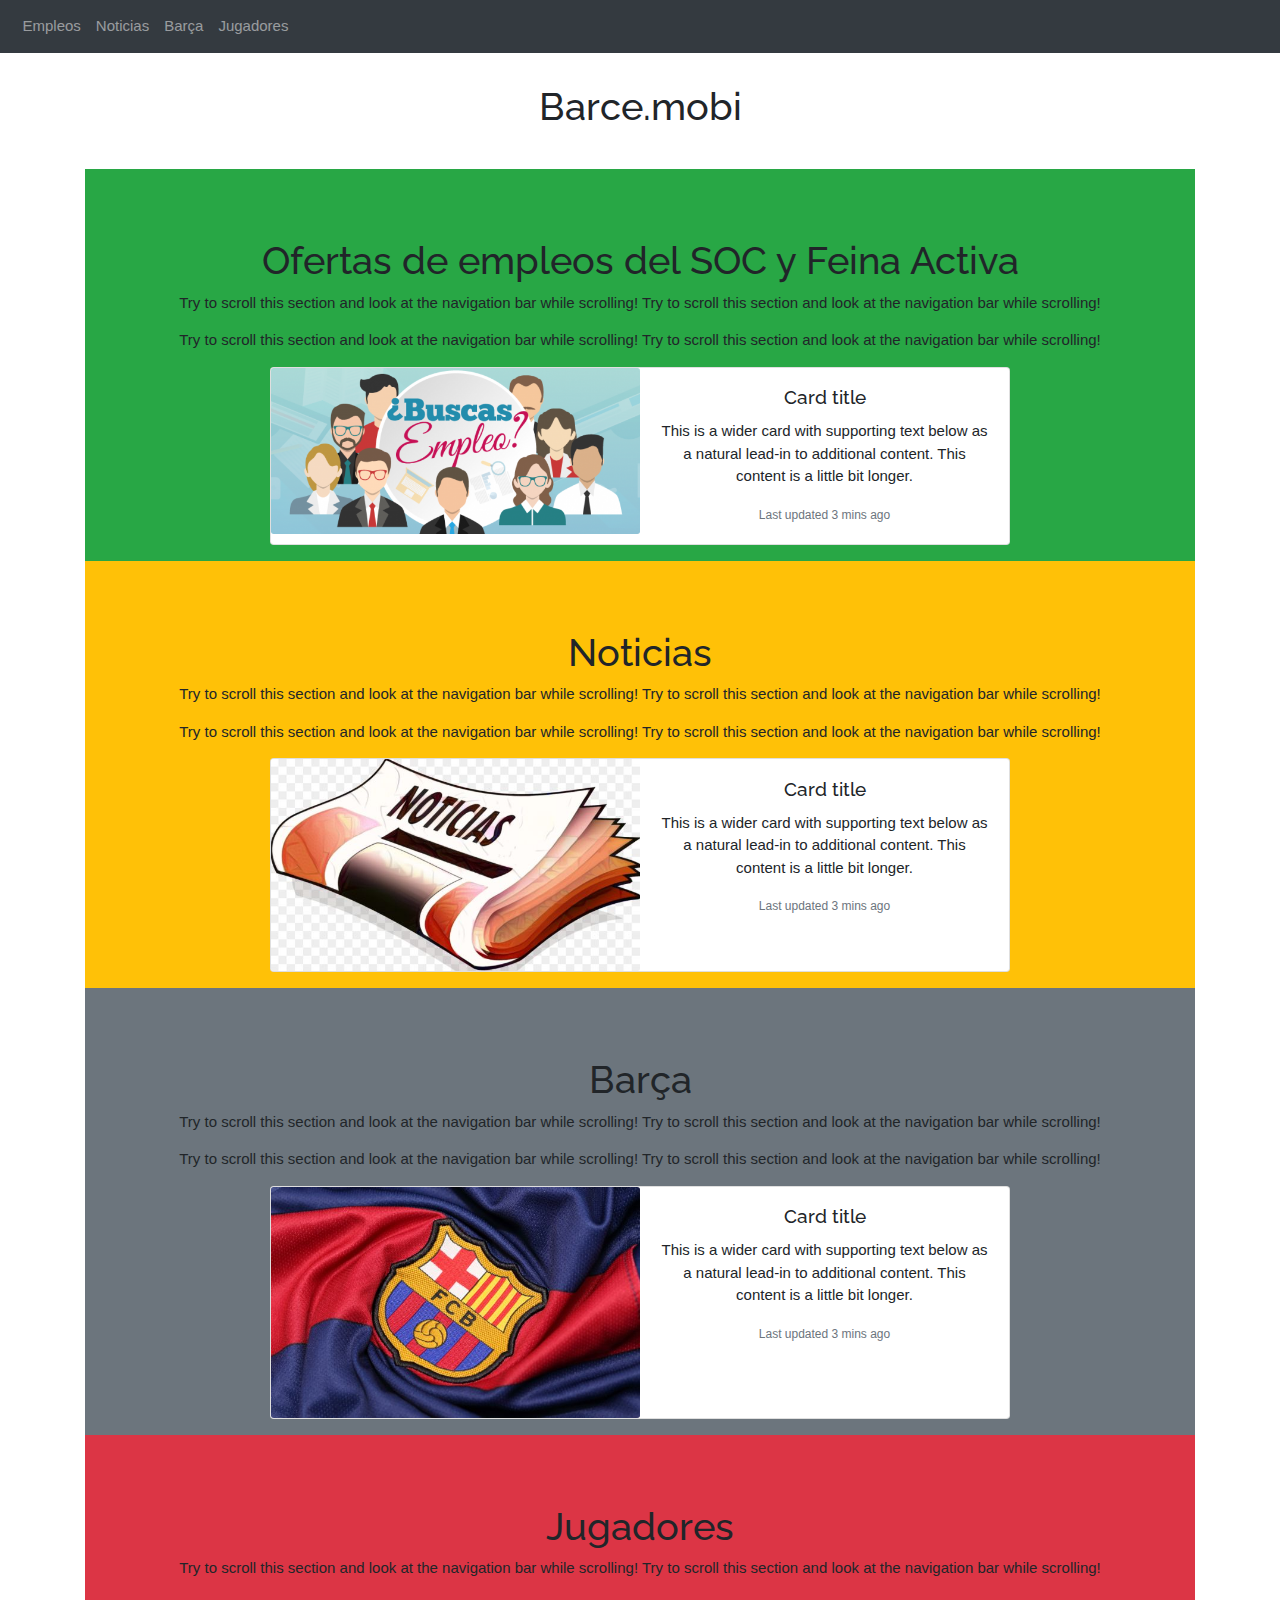
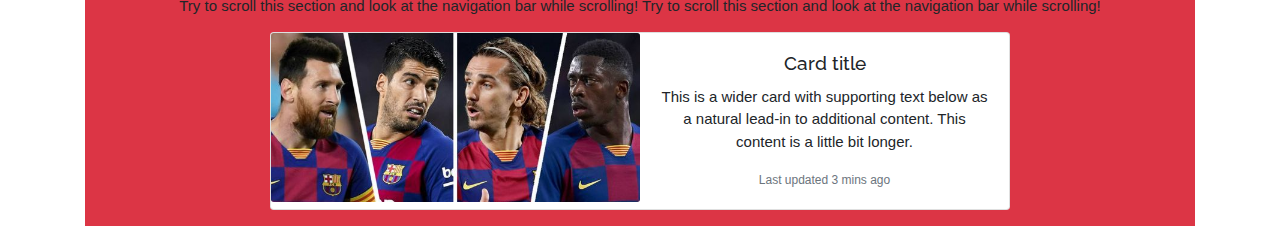
==== barcelona.html @ 7f99b8e5 "cv" ====
<!doctype html>
<html lang="en">

<head>
  <title>Title</title>

  <link rel="stylesheet" href="https://www.w3schools.com/w3css/4/w3.css">
  <link rel="stylesheet" href="https://fonts.googleapis.com/css?family=Raleway">
  <link rel="stylesheet" href="barcelona.css">


  <!-- Required meta tags -->
  <meta charset="utf-8">
  <meta name="viewport" content="width=device-width, initial-scale=1, shrink-to-fit=no">

  <!-- Bootstrap CSS -->
  <link rel="stylesheet" href="https://stackpath.bootstrapcdn.com/bootstrap/4.3.1/css/bootstrap.min.css"
    integrity="sha384-ggOyR0iXCbMQv3Xipma34MD+dH/1fQ784/j6cY/iJTQUOhcWr7x9JvoRxT2MZw1T" crossorigin="anonymous">
</head>

<body>
  <!-- navBat -->

  <header class="w3-container w3-center w3-padding-32"> 
        <h1>  '' </h1>
        <h1> Barce.mobi</h1>
       
   </header>
  <body data-spy="scroll" data-target=".navbar" data-offset="50">

    <nav class="navbar navbar-expand-sm bg-dark navbar-dark fixed-top">
      <ul class="navbar-nav">
        <li class="nav-item">
          <a class="nav-link" href="#section1">Empleos</a>
        </li>
        <li class="nav-item">
          <a class="nav-link" href="#section2">Noticias</a>
        </li>
        <li class="nav-item">
          <a class="nav-link" href="#section3">Barça</a>
        </li>
        <li class="nav-item">
          <a class="nav-link" href="#section4">Jugadores</a>
        </li>
        <!--
        <li class="nav-item dropdown">
          <a class="nav-link dropdown-toggle" href="#" id="navbardrop" data-toggle="dropdown">
            Jugadores
          </a>
          <div class="dropdown-menu">
            <a class="dropdown-item" href="#section41">Link 1</a>
            <a class="dropdown-item" href="#section42">Link 2</a>
          </div>
        </li>
        -->
      </ul>
    </nav>



  
   <div class="container">

    <div id="section1" class="container-fluid bg-success text-center" style="padding-top:70px;padding-bottom:1px" >

      <h1>Ofertas de empleos del SOC y Feina Activa</h1>
      <p>Try to scroll this section and look at the navigation bar while scrolling! Try to scroll this section and
        look at the navigation bar while scrolling!</p>
      <p>Try to scroll this section and look at the navigation bar while scrolling! Try to scroll this section and
        look at the navigation bar while scrolling!</p>

      
      <div class="card mb-3" style="max-width: 740px;">
        <div class="row no-gutters">
          <div class="col-md-6">
            <img src="img/jobs.png" class="card-img" alt="...">
          </div>
          <div class="col-md-6">
            <div class="card-body">
              <h5 class="card-title">Card title</h5>
              <p class="card-text">This is a wider card with supporting text below as a natural lead-in to additional content. This content is a little bit longer.</p>
              <p class="card-text"><small class="text-muted">Last updated 3 mins ago</small></p>
            </div>
          </div>
        </div>
      </div>

      
    </div>

    <div id="section2" class="container-fluid bg-warning text-center" style="padding-top:70px;padding-bottom:1px">
      <h1>Noticias</h1>
      <p>Try to scroll this section and look at the navigation bar while scrolling! Try to scroll this section and
        look at the navigation bar while scrolling!</p>
      <p>Try to scroll this section and look at the navigation bar while scrolling! Try to scroll this section and
        look at the navigation bar while scrolling!</p>

        <div class="card mb-3" style="max-width: 740px;">
          <div class="row no-gutters">
            <div class="col-md-6">
              <img src="img/noticias.jpg" class="card-img" alt="...">
            </div>
            <div class="col-md-6">
              <div class="card-body">
                <h5 class="card-title">Card title</h5>
                <p class="card-text">This is a wider card with supporting text below as a natural lead-in to additional content. This content is a little bit longer.</p>
                <p class="card-text"><small class="text-muted">Last updated 3 mins ago</small></p>
              </div>
            </div>
          </div>
        </div>
    </div>
    <div id="section3" class="container-fluid bg-secondary text-center" style="padding-top:70px;padding-bottom:1px">
      <h1>Barça</h1>
      <p>Try to scroll this section and look at the navigation bar while scrolling! Try to scroll this section and
        look at the navigation bar while scrolling!</p>
      <p>Try to scroll this section and look at the navigation bar while scrolling! Try to scroll this section and
        look at the navigation bar while scrolling!</p>
        <div class="card mb-3"  style="max-width: 740px;">
          <div class="row no-gutters">
            <div class="col-md-6">
              <img src="img/Barça.jpg" class="card-img" alt="...">
            </div>
            <div class="col-md-6">
              <div class="card-body">
                <h5 class="card-title">Card title</h5>
                <p class="card-text">This is a wider card with supporting text below as a natural lead-in to additional content. This content is a little bit longer.</p>
                <p class="card-text"><small class="text-muted">Last updated 3 mins ago</small></p>
              </div>
            </div>
          </div>
        </div>

    </div>
    <div id="section4" class="container-fluid bg-danger text-center" style="padding-top:70px;padding-bottom:1px">
      <h1>Jugadores</h1>
      <p>Try to scroll this section and look at the navigation bar while scrolling! Try to scroll this section and
        look at the navigation bar while scrolling!</p>
      <p>Try to scroll this section and look at the navigation bar while scrolling! Try to scroll this section and
        look at the navigation bar while scrolling!</p>
        <div class="card mb-3"  style="max-width: 740px;">
          <div class="row no-gutters">
            <div class="col-md-6">
              <img src="img/jugadores.jpg" class="card-img" alt="...">
            </div>
            <div class="col-md-6">
              <div class="card-body">
                <h5 class="card-title">Card title</h5>
                <p class="card-text">This is a wider card with supporting text below as a natural lead-in to additional content. This content is a little bit longer.</p>
                <p class="card-text"><small class="text-muted">Last updated 3 mins ago</small></p>
              </div>
            </div>
          </div>
        </div>
    </div>
    <!--
    <div id="section42" class="container-fluid bg-info" style="padding-top:70px;padding-bottom:1px">
      <h1>Entrenador</h1>
      <p>Try to scroll this section and look at the navigation bar while scrolling! Try to scroll this section and
        look at the navigation bar while scrolling!</p>
      <p>Try to scroll this section and look at the navigation bar while scrolling! Try to scroll this section and
        look at the navigation bar while scrolling!</p>
        <div class="card mb-3" >
          <div class="row no-gutters">
            <div class="col-md-6">
              <img src="img/jugadores.jpg" class="card-img" alt="...">
            </div>
            <div class="col-md-6">
              <div class="card-body">
                <h5 class="card-title">Card title</h5>
                <p class="card-text">This is a wider card with supporting text below as a natural lead-in to additional content. This content is a little bit longer.</p>
                <p class="card-text"><small class="text-muted">Last updated 3 mins ago</small></p>
              </div>
            </div>
          </div>
        </div>
    </div>
  </div> -->

    <!-- Optional JavaScript -->
    <!-- jQuery first, then Popper.js, then Bootstrap JS -->
    <script src="https://code.jquery.com/jquery-3.3.1.slim.min.js"
      integrity="sha384-q8i/X+965DzO0rT7abK41JStQIAqVgRVzpbzo5smXKp4YfRvH+8abtTE1Pi6jizo" crossorigin="anonymous">
    </script>
    <script src="https://cdnjs.cloudflare.com/ajax/libs/popper.js/1.14.7/umd/popper.min.js"
      integrity="sha384-UO2eT0CpHqdSJQ6hJty5KVphtPhzWj9WO1clHTMGa3JDZwrnQq4sF86dIHNDz0W1" crossorigin="anonymous">
    </script>
    <script src="https://stackpath.bootstrapcdn.com/bootstrap/4.3.1/js/bootstrap.min.js"
      integrity="sha384-JjSmVgyd0p3pXB1rRibZUAYoIIy6OrQ6VrjIEaFf/nJGzIxFDsf4x0xIM+B07jRM" crossorigin="anonymous">
    </script>
  </body>

</html>
---- barcelona.css ----
body, h1, h2, h3, h4, h5 {
  font-family: "Raleway", sans-serif
}


.card {
    margin: 0 auto; 
    float: none; 
    margin-bottom: 10px; 
}
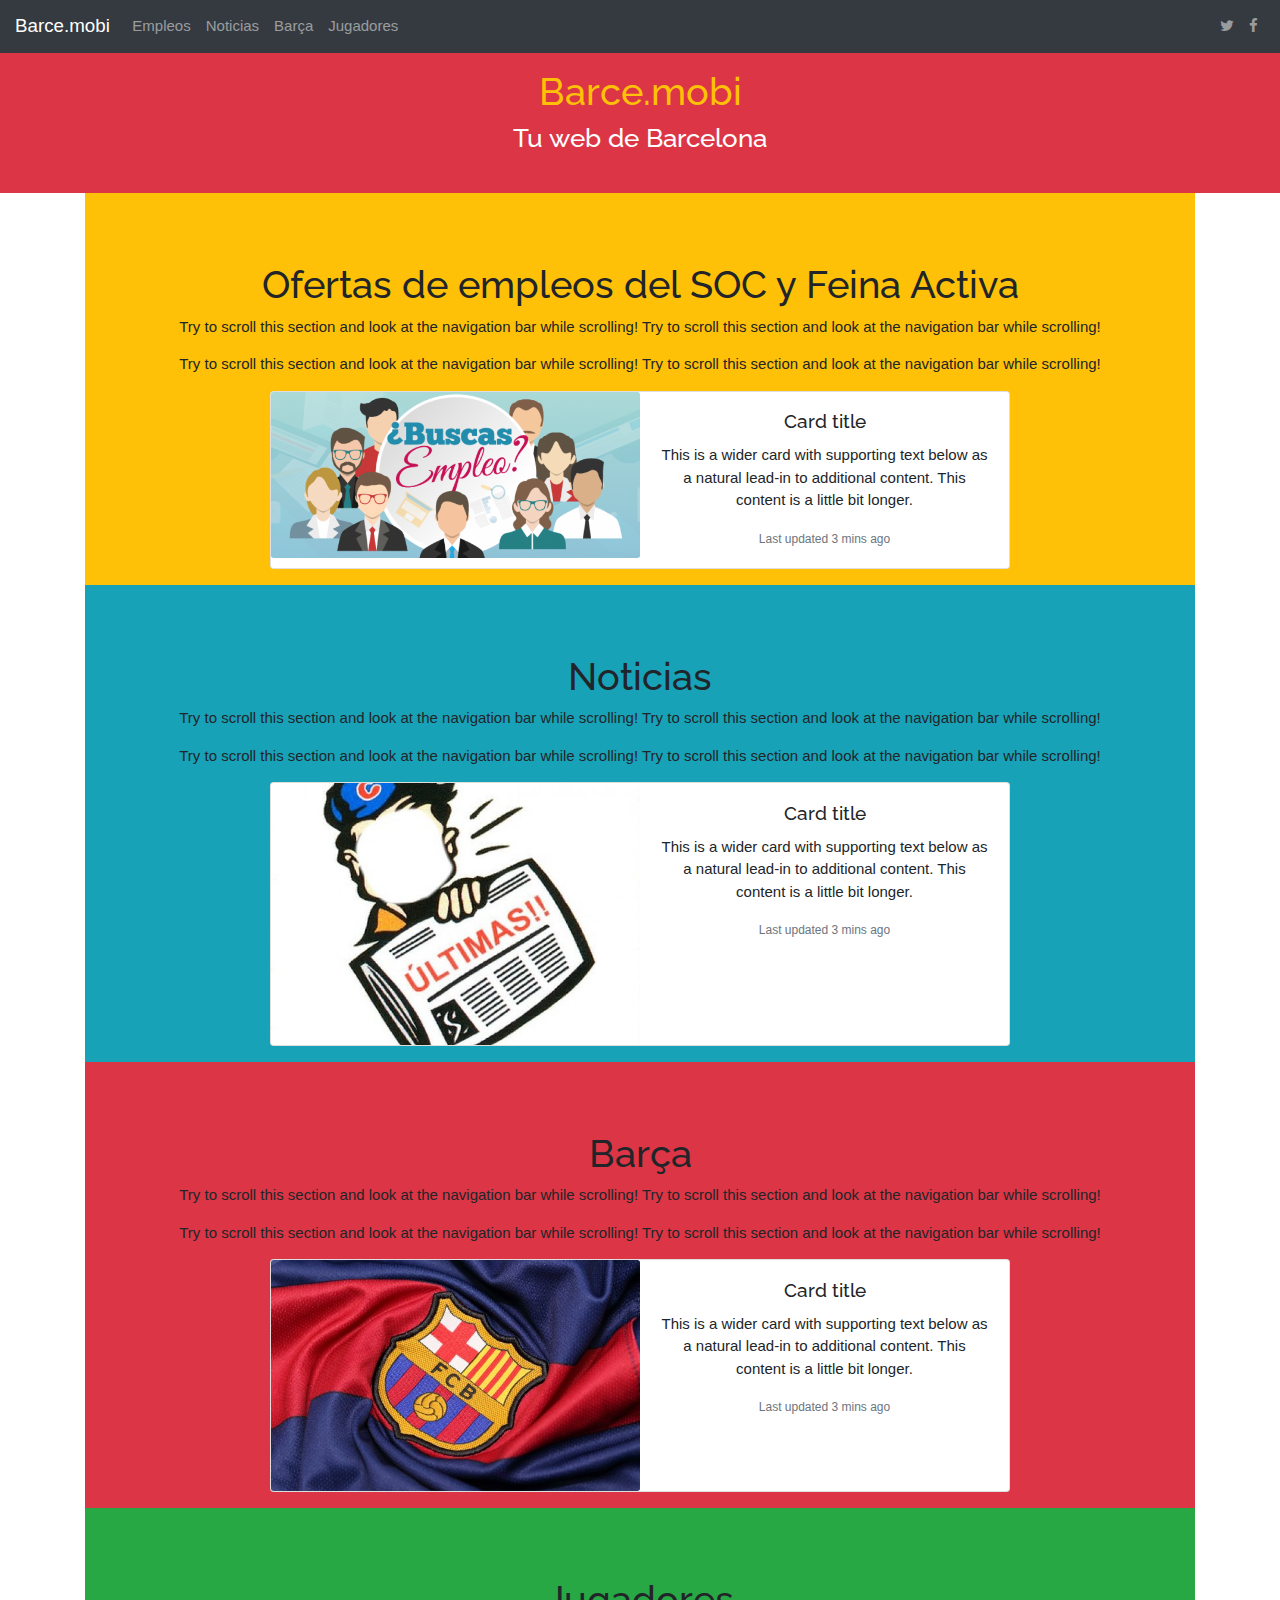
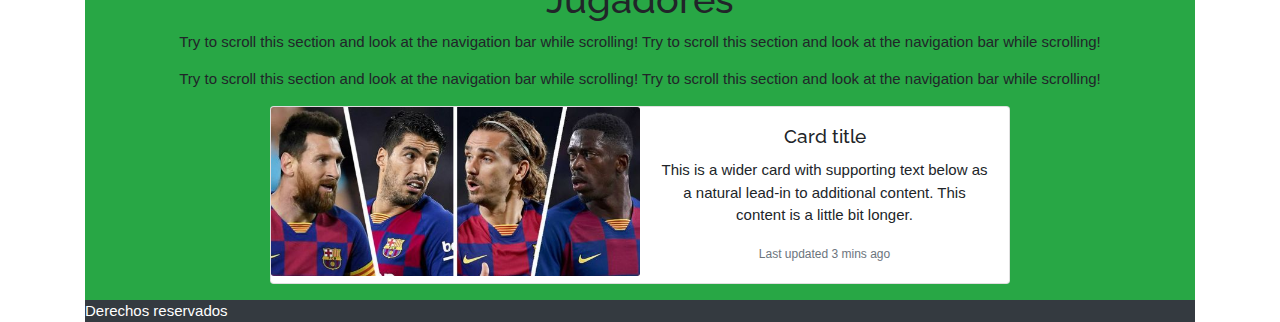
==== commit 592fc4b9: "BCN" ====
--- a/barcelona.html
+++ b/barcelona.html
@@ -6,6 +6,8 @@
 
   <link rel="stylesheet" href="https://www.w3schools.com/w3css/4/w3.css">
   <link rel="stylesheet" href="https://fonts.googleapis.com/css?family=Raleway">
+  <link rel="stylesheet" href="https://cdnjs.cloudflare.com/ajax/libs/font-awesome/4.7.0/css/font-awesome.min.css">
+  
   <link rel="stylesheet" href="barcelona.css">
 
 
@@ -19,16 +21,18 @@
 </head>
 
 <body>
-  <!-- navBat -->
-
-  <header class="w3-container w3-center w3-padding-32"> 
-        <h1>  '' </h1>
-        <h1> Barce.mobi</h1>
+  
+
+  <header class="w3-container w3-center w3-padding-32 bg-danger"> 
+        <p>'</p>
+        <h1 class="text-warning"> Barce.mobi</h1>
+        <h3 class="text-white">Tu web de Barcelona</h3>
        
    </header>
   <body data-spy="scroll" data-target=".navbar" data-offset="50">
 
-    <nav class="navbar navbar-expand-sm bg-dark navbar-dark fixed-top">
+    <nav class="mb-1 navbar navbar-expand-lg navbar-dark bg-dark fixed-top ">
+      <a class="navbar-brand" href="#">Barce.mobi</a>
       <ul class="navbar-nav">
         <li class="nav-item">
           <a class="nav-link" href="#section1">Empleos</a>
@@ -54,6 +58,19 @@
         </li>
         -->
       </ul>
+      <ul class="navbar-nav ml-auto nav-flex-icons">
+        <li class="nav-item">
+          <a class="nav-link waves-effect waves-light">
+            <i class="fa fa-twitter"></i>
+          </a>
+        </li>
+        <li class="nav-item">
+          <a class="nav-link waves-effect waves-light">
+            <i class="fa fa-facebook"></i>
+          </a>
+        </li>
+        
+      </ul>
     </nav>
 
 
@@ -61,7 +78,7 @@
   
    <div class="container">
 
-    <div id="section1" class="container-fluid bg-success text-center" style="padding-top:70px;padding-bottom:1px" >
+    <div id="section1" class="container-fluid bg-warning text-center" style="padding-top:70px;padding-bottom:1px" >
 
       <h1>Ofertas de empleos del SOC y Feina Activa</h1>
       <p>Try to scroll this section and look at the navigation bar while scrolling! Try to scroll this section and
@@ -88,7 +105,7 @@
       
     </div>
 
-    <div id="section2" class="container-fluid bg-warning text-center" style="padding-top:70px;padding-bottom:1px">
+    <div id="section2" class="container-fluid bg-info text-center" style="padding-top:70px;padding-bottom:1px">
       <h1>Noticias</h1>
       <p>Try to scroll this section and look at the navigation bar while scrolling! Try to scroll this section and
         look at the navigation bar while scrolling!</p>
@@ -110,7 +127,7 @@
           </div>
         </div>
     </div>
-    <div id="section3" class="container-fluid bg-secondary text-center" style="padding-top:70px;padding-bottom:1px">
+    <div id="section3" class="container-fluid bg-danger text-center" style="padding-top:70px;padding-bottom:1px">
       <h1>Barça</h1>
       <p>Try to scroll this section and look at the navigation bar while scrolling! Try to scroll this section and
         look at the navigation bar while scrolling!</p>
@@ -132,7 +149,7 @@
         </div>
 
     </div>
-    <div id="section4" class="container-fluid bg-danger text-center" style="padding-top:70px;padding-bottom:1px">
+    <div id="section4" class="container-fluid bg-success text-center" style="padding-top:70px;padding-bottom:1px">
       <h1>Jugadores</h1>
       <p>Try to scroll this section and look at the navigation bar while scrolling! Try to scroll this section and
         look at the navigation bar while scrolling!</p>
@@ -189,5 +206,7 @@
       integrity="sha384-JjSmVgyd0p3pXB1rRibZUAYoIIy6OrQ6VrjIEaFf/nJGzIxFDsf4x0xIM+B07jRM" crossorigin="anonymous">
     </script>
   </body>
-
+  <footer class="bg-dark text-white">
+    Derechos reservados
+  </footer>
 </html>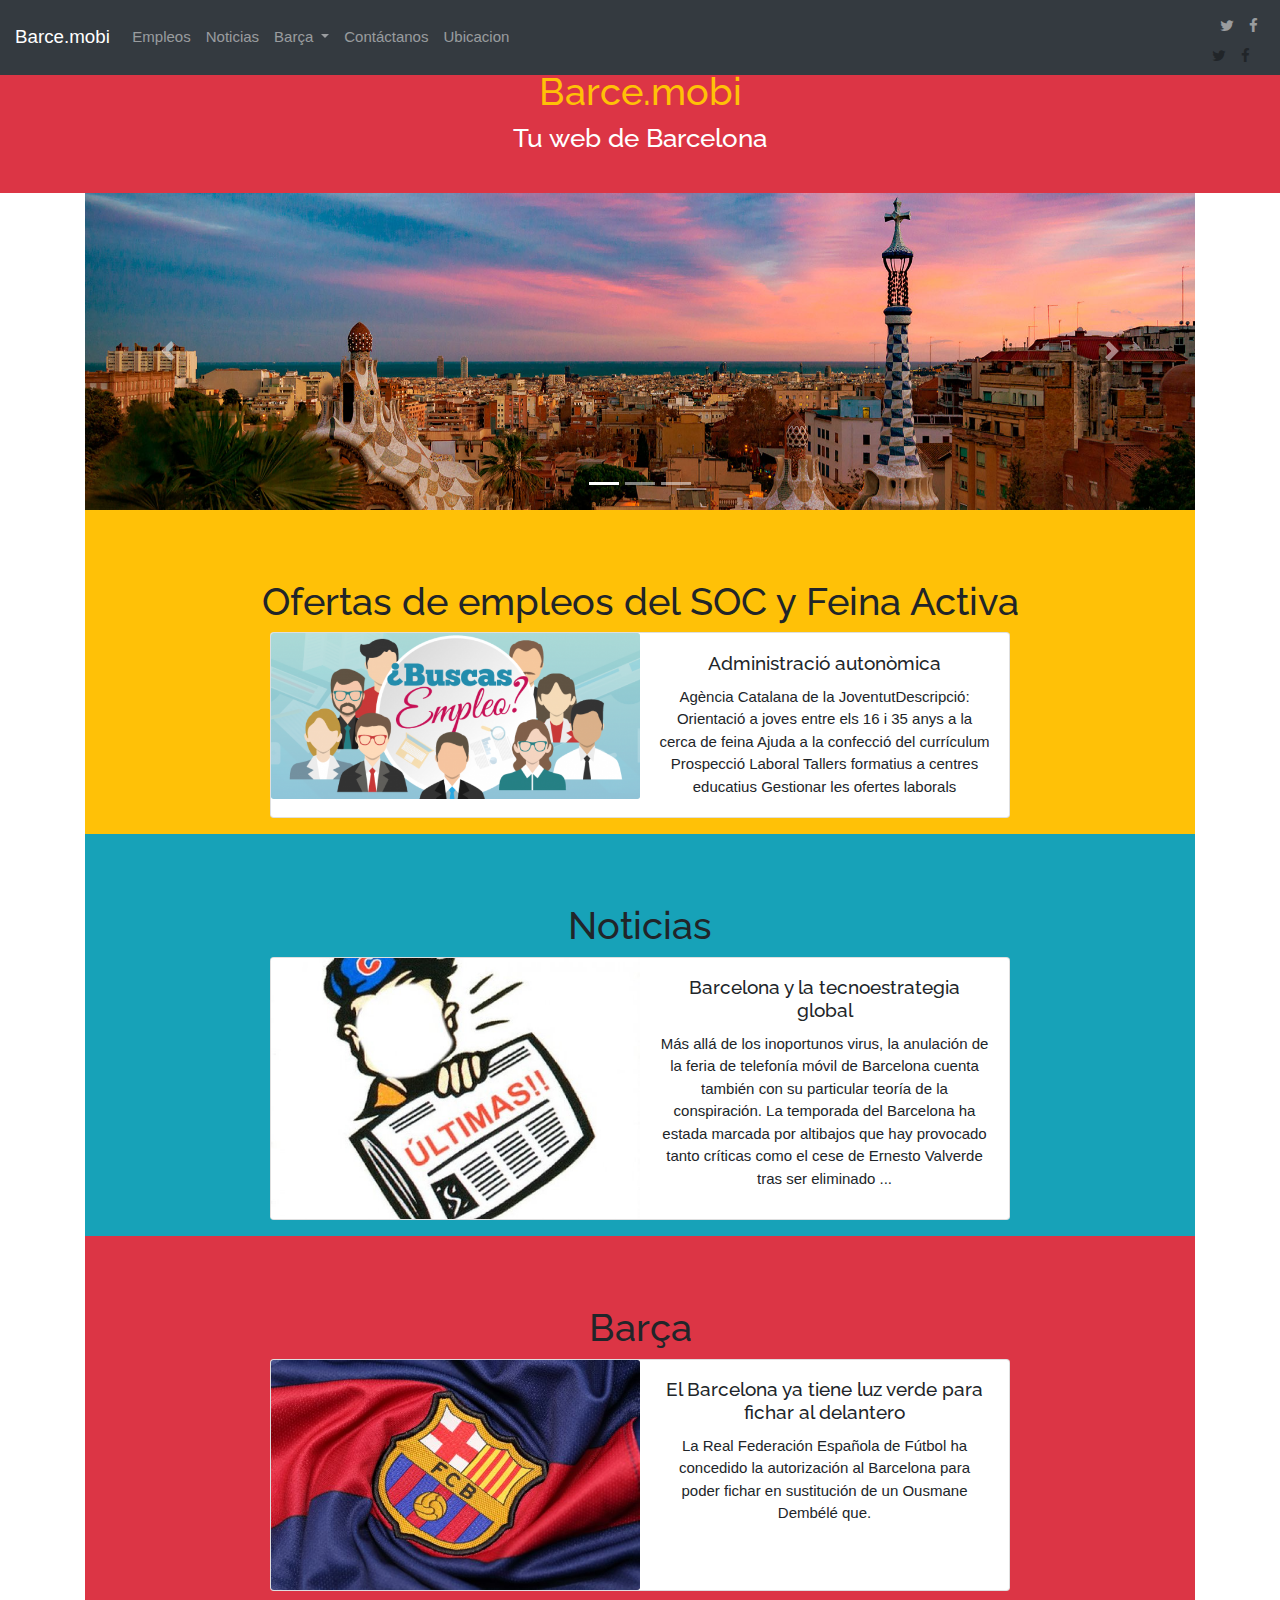
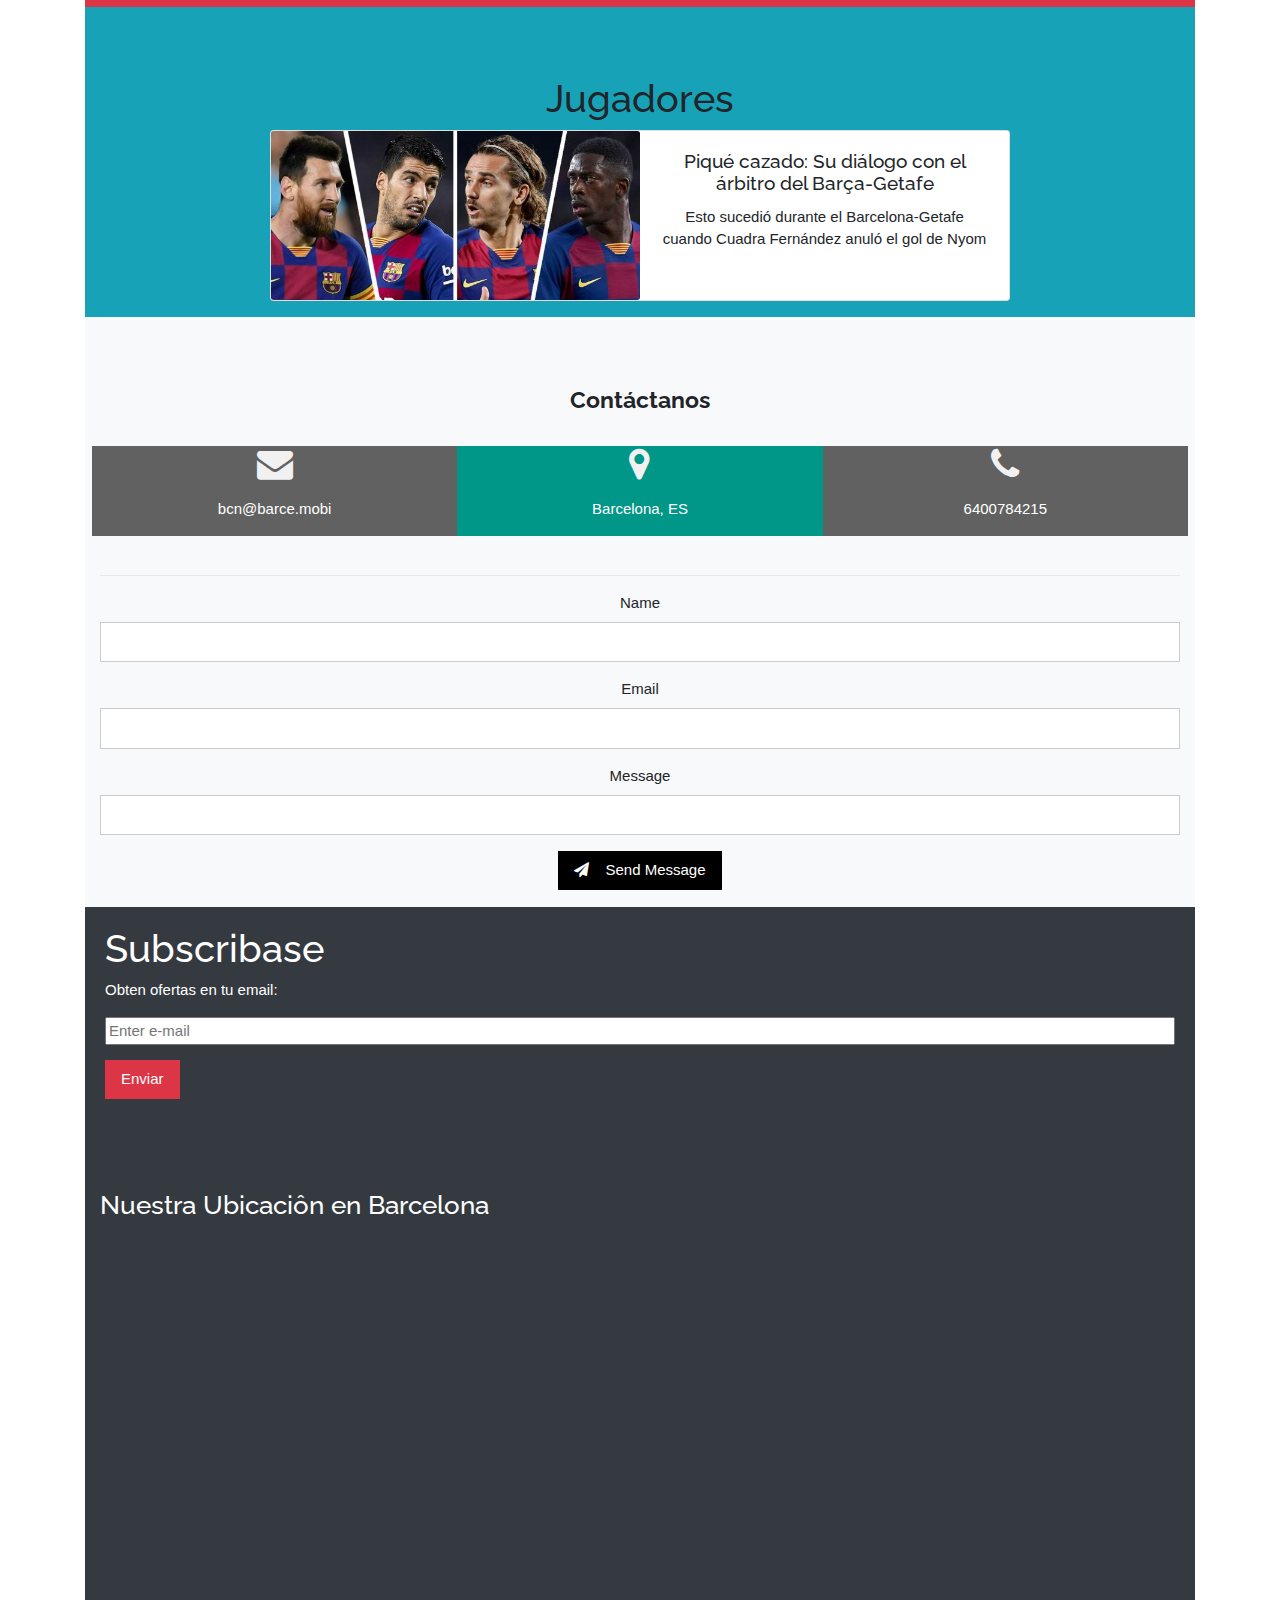
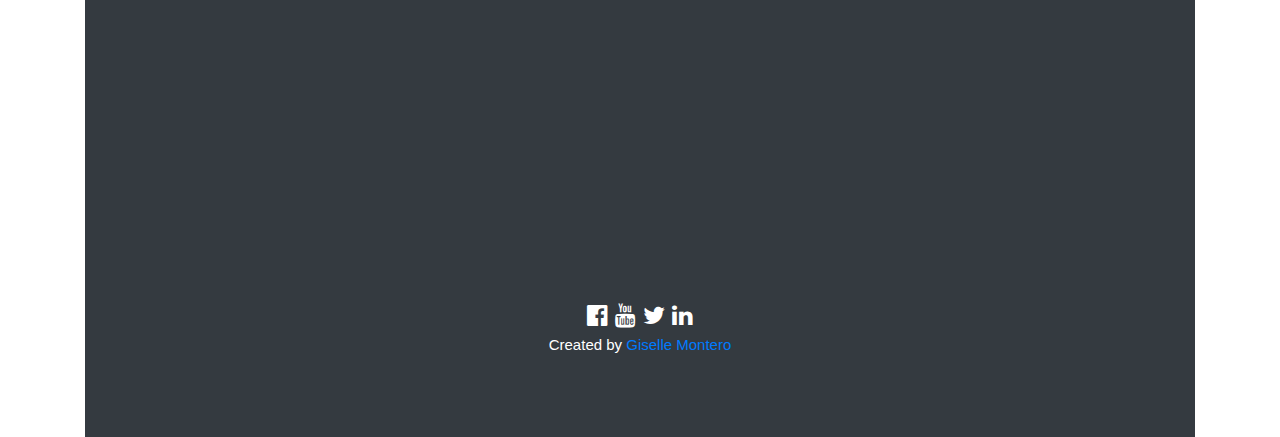
==== commit 73d16c13: "examen.html" ====
--- a/barcelona.html
+++ b/barcelona.html
@@ -7,7 +7,7 @@
   <link rel="stylesheet" href="https://www.w3schools.com/w3css/4/w3.css">
   <link rel="stylesheet" href="https://fonts.googleapis.com/css?family=Raleway">
   <link rel="stylesheet" href="https://cdnjs.cloudflare.com/ajax/libs/font-awesome/4.7.0/css/font-awesome.min.css">
-  
+
   <link rel="stylesheet" href="barcelona.css">
 
 
@@ -21,14 +21,15 @@
 </head>
 
 <body>
-  
-
-  <header class="w3-container w3-center w3-padding-32 bg-danger"> 
-        <p>'</p>
-        <h1 class="text-warning"> Barce.mobi</h1>
-        <h3 class="text-white">Tu web de Barcelona</h3>
-       
-   </header>
+
+
+  <header class="w3-container w3-center w3-padding-32 bg-danger">
+    <p>'</p>
+    <h1 class="text-warning"> Barce.mobi</h1>
+    <h3 class="text-white">Tu web de Barcelona</h3>
+
+  </header>
+
   <body data-spy="scroll" data-target=".navbar" data-offset="50">
 
     <nav class="mb-1 navbar navbar-expand-lg navbar-dark bg-dark fixed-top ">
@@ -40,77 +41,104 @@
         <li class="nav-item">
           <a class="nav-link" href="#section2">Noticias</a>
         </li>
-        <li class="nav-item">
-          <a class="nav-link" href="#section3">Barça</a>
-        </li>
-        <li class="nav-item">
-          <a class="nav-link" href="#section4">Jugadores</a>
-        </li>
-        <!--
+
+
         <li class="nav-item dropdown">
           <a class="nav-link dropdown-toggle" href="#" id="navbardrop" data-toggle="dropdown">
-            Jugadores
+            Barça
           </a>
           <div class="dropdown-menu">
-            <a class="dropdown-item" href="#section41">Link 1</a>
-            <a class="dropdown-item" href="#section42">Link 2</a>
-          </div>
-        </li>
-        -->
+            <a class="dropdown-item" href="#section3">Barça</a>
+            <a class="dropdown-item" href="#section4">Jugadores</a>
+            <!-- <a class="dropdown-item" href="#section42">Link 2</a>  -->
+          </div>
+        </li>
+
+        <li class="nav-item">
+          <a class="nav-link" href="#section5">Contáctanos</a>
+        </li>
+        <li class="nav-item">
+          <a class="nav-link" href="#section6">Ubicacion</a>
+        </li>
       </ul>
       <ul class="navbar-nav ml-auto nav-flex-icons">
         <li class="nav-item">
           <a class="nav-link waves-effect waves-light">
-            <i class="fa fa-twitter"></i>
+            <i class="fa fa-twitter"><a href="https://www.facebook.com/giselle.montero"></a></i>
           </a>
         </li>
         <li class="nav-item">
           <a class="nav-link waves-effect waves-light">
-            <i class="fa fa-facebook"></i>
+            <i class="fa fa-facebook"><a href="https://www.facebook.com/giselle.montero"></a></i>
           </a>
         </li>
-        
+
       </ul>
     </nav>
 
 
 
-  
-   <div class="container">
-
-    <div id="section1" class="container-fluid bg-warning text-center" style="padding-top:70px;padding-bottom:1px" >
-
-      <h1>Ofertas de empleos del SOC y Feina Activa</h1>
-      <p>Try to scroll this section and look at the navigation bar while scrolling! Try to scroll this section and
-        look at the navigation bar while scrolling!</p>
-      <p>Try to scroll this section and look at the navigation bar while scrolling! Try to scroll this section and
-        look at the navigation bar while scrolling!</p>
-
-      
-      <div class="card mb-3" style="max-width: 740px;">
-        <div class="row no-gutters">
-          <div class="col-md-6">
-            <img src="img/jobs.png" class="card-img" alt="...">
-          </div>
-          <div class="col-md-6">
-            <div class="card-body">
-              <h5 class="card-title">Card title</h5>
-              <p class="card-text">This is a wider card with supporting text below as a natural lead-in to additional content. This content is a little bit longer.</p>
-              <p class="card-text"><small class="text-muted">Last updated 3 mins ago</small></p>
-            </div>
-          </div>
-        </div>
-      </div>
-
-      
-    </div>
-
-    <div id="section2" class="container-fluid bg-info text-center" style="padding-top:70px;padding-bottom:1px">
-      <h1>Noticias</h1>
-      <p>Try to scroll this section and look at the navigation bar while scrolling! Try to scroll this section and
-        look at the navigation bar while scrolling!</p>
-      <p>Try to scroll this section and look at the navigation bar while scrolling! Try to scroll this section and
-        look at the navigation bar while scrolling!</p>
+
+    <div class="container">
+
+      <div id="myCarousel" class="carousel slide" data-ride="carousel">
+
+        <!-- Indicators -->
+        <ul class="carousel-indicators">
+          <li data-target="#myCarousel" data-slide-to="0" class="active"></li>
+          <li data-target="#myCarousel" data-slide-to="1"></li>
+          <li data-target="#myCarousel" data-slide-to="2"></li>
+        </ul>
+
+        <!-- The slideshow -->
+        <div class="carousel-inner">
+          <div class="carousel-item active">
+            <img src="img/b1.jpg" alt="Barcelona" width="100%">
+          </div>
+          <div class="carousel-item">
+            <img src="img/b2.jpg" alt="Barcelona" width="100%">
+          </div>
+          <div class="carousel-item">
+            <img src="img/b3.jpg" alt="Barcelona" width="100%">
+          </div>
+        </div>
+
+        <!-- Left and right controls -->
+        <a class="carousel-control-prev" href="#myCarousel" data-slide="prev">
+          <span class="carousel-control-prev-icon"></span>
+        </a>
+        <a class="carousel-control-next" href="#myCarousel" data-slide="next">
+          <span class="carousel-control-next-icon"></span>
+        </a>
+      </div>
+
+
+      <div id="section1" class="container-fluid bg-warning text-center" style="padding-top:70px;padding-bottom:1px">
+
+        <h1>Ofertas de empleos del SOC y Feina Activa</h1>
+        
+        <div class="card mb-3" style="max-width: 740px;">
+          <div class="row no-gutters">
+            <div class="col-md-6">
+              <img src="img/jobs.png" class="card-img" alt="...">
+            </div>
+            <div class="col-md-6">
+              <div class="card-body">
+                <h5 class="card-title">Administració autonòmica</h5>
+                <p class="card-text"> Agència Catalana de la JoventutDescripció: Orientació a joves entre els 16 i 35 anys a la cerca de feina Ajuda a la confecció del currículum Prospecció Laboral Tallers formatius a centres educatius Gestionar les ofertes laborals
+                </p>
+                <!-- <p class="card-text"><small class="text-muted">Last updated 3 mins ago</small></p> -->
+              </div>
+            </div>
+          </div>
+        </div>
+
+
+      </div>
+
+      <div id="section2" class="container-fluid bg-info text-center" style="padding-top:70px;padding-bottom:1px">
+        <h1>Noticias</h1>
+        
 
         <div class="card mb-3" style="max-width: 740px;">
           <div class="row no-gutters">
@@ -119,58 +147,107 @@
             </div>
             <div class="col-md-6">
               <div class="card-body">
-                <h5 class="card-title">Card title</h5>
-                <p class="card-text">This is a wider card with supporting text below as a natural lead-in to additional content. This content is a little bit longer.</p>
-                <p class="card-text"><small class="text-muted">Last updated 3 mins ago</small></p>
-              </div>
-            </div>
-          </div>
-        </div>
-    </div>
-    <div id="section3" class="container-fluid bg-danger text-center" style="padding-top:70px;padding-bottom:1px">
-      <h1>Barça</h1>
-      <p>Try to scroll this section and look at the navigation bar while scrolling! Try to scroll this section and
-        look at the navigation bar while scrolling!</p>
-      <p>Try to scroll this section and look at the navigation bar while scrolling! Try to scroll this section and
-        look at the navigation bar while scrolling!</p>
-        <div class="card mb-3"  style="max-width: 740px;">
+                <h5 class="card-title">
+                  Barcelona y la tecnoestrategia global </h5>
+                <p class="card-text">Más allá de los inoportunos virus, la anulación de la feria de telefonía móvil de Barcelona cuenta también con su particular teoría de la conspiración. La temporada del Barcelona ha estada marcada por altibajos que hay provocado tanto críticas como el cese de Ernesto Valverde tras ser eliminado ...</p>
+                
+              </div>
+            </div>
+          </div>
+        </div>
+      </div>
+      <div id="section3" class="container-fluid bg-danger text-center" style="padding-top:70px;padding-bottom:1px">
+        <h1>Barça</h1>
+        
+        <div class="card mb-3" style="max-width: 740px;">
           <div class="row no-gutters">
             <div class="col-md-6">
               <img src="img/Barça.jpg" class="card-img" alt="...">
             </div>
             <div class="col-md-6">
               <div class="card-body">
-                <h5 class="card-title">Card title</h5>
-                <p class="card-text">This is a wider card with supporting text below as a natural lead-in to additional content. This content is a little bit longer.</p>
-                <p class="card-text"><small class="text-muted">Last updated 3 mins ago</small></p>
-              </div>
-            </div>
-          </div>
-        </div>
-
-    </div>
-    <div id="section4" class="container-fluid bg-success text-center" style="padding-top:70px;padding-bottom:1px">
-      <h1>Jugadores</h1>
-      <p>Try to scroll this section and look at the navigation bar while scrolling! Try to scroll this section and
-        look at the navigation bar while scrolling!</p>
-      <p>Try to scroll this section and look at the navigation bar while scrolling! Try to scroll this section and
-        look at the navigation bar while scrolling!</p>
-        <div class="card mb-3"  style="max-width: 740px;">
+                <h5 class="card-title">
+                  El Barcelona ya tiene luz verde para fichar al delantero </h5>
+                <p class="card-text">La Real Federación Española de Fútbol ha concedido la autorización al Barcelona para poder fichar en sustitución de un Ousmane Dembélé que.</p>
+                
+              </div>
+            </div>
+          </div>
+        </div>
+
+      </div>
+      <div id="section4" class="container-fluid bg-info text-center" style="padding-top:70px;padding-bottom:1px">
+        <h1>Jugadores</h1>
+        
+        <div class="card mb-3" style="max-width: 740px;">
           <div class="row no-gutters">
             <div class="col-md-6">
               <img src="img/jugadores.jpg" class="card-img" alt="...">
             </div>
             <div class="col-md-6">
               <div class="card-body">
-                <h5 class="card-title">Card title</h5>
-                <p class="card-text">This is a wider card with supporting text below as a natural lead-in to additional content. This content is a little bit longer.</p>
-                <p class="card-text"><small class="text-muted">Last updated 3 mins ago</small></p>
-              </div>
-            </div>
-          </div>
-        </div>
-    </div>
-    <!--
+                <h5 class="card-title">Piqué cazado: Su diálogo con el árbitro del Barça-Getafe</h5>
+                <p class="card-text">Esto sucedió durante el Barcelona-Getafe cuando Cuadra Fernández anuló el gol de Nyom           
+                </p>
+                
+              </div>
+            </div>
+          </div>
+        </div>
+      </div>
+
+      <div id="section5" class="container-fluid bg-light text-center" style="padding-top:70px;padding-bottom:1px">
+
+        <!-- Contact Section -->
+
+        <h4 id="contact"><b>Contáctanos</b></h4>
+        <div class="w3-row-padding w3-center w3-padding-24" style="margin:0 -16px">
+          <div class="w3-third w3-dark-grey">
+            <p><i class="fa fa-envelope w3-xxlarge w3-text-light-grey"></i></p>
+            <p>bcn@barce.mobi</p>
+          </div>
+          <div class="w3-third w3-teal">
+            <p><i class="fa fa-map-marker w3-xxlarge w3-text-light-grey"></i></p>
+            <p>Barcelona, ES</p>
+          </div>
+          <div class="w3-third w3-dark-grey">
+            <p><i class="fa fa-phone w3-xxlarge w3-text-light-grey"></i></p>
+            <p>6400784215</p>
+          </div>
+        </div>
+        <hr class="w3-opacity">
+        <form action="/action_page.php" target="_blank">
+          <div class="w3-section">
+            <label>Name</label>
+            <input class="w3-input w3-border" type="text" name="Name" required>
+          </div>
+          <div class="w3-section">
+            <label>Email</label>
+            <input class="w3-input w3-border" type="text" name="Email" required>
+          </div>
+          <div class="w3-section">
+            <label>Message</label>
+            <input class="w3-input w3-border" type="text" name="Message" required>
+          </div>
+          <button type="submit" class="w3-button w3-black w3-margin-bottom"><i
+              class="fa fa-paper-plane w3-margin-right"></i>Send Message</button>
+        </form>
+      </div>
+      <div class="container bg-dark text-white" style="padding:20px" >
+        <h1>Subscribase</h1>
+        <p>Obten ofertas en tu email:</p>
+        <p><input class="input" type="text" placeholder="Enter e-mail" style="width:100%"></p>
+        <button type="button" class="w3-button bg-danger">Enviar</button>
+      </div>
+      <div id="section6" class="container-fluid bg-dark text-white" style="padding-top:70px;padding-bottom:1px">
+        <h3>
+          Nuestra Ubicaciôn en Barcelona
+        </h3>
+      <iframe
+        src="https://www.google.com/maps/embed?pb=!1m18!1m12!1m3!1d1496.3493671705444!2d2.1943893668250483!3d41.402348518209365!2m3!1f0!2f0!3f0!3m2!1i1024!2i768!4f13.1!3m3!1m2!1s0x0%3A0xbb83ff380d17f7fe!2sCibern%C3%A0rium%20-%20Barcelona%20Activa!5e0!3m2!1sen!2sbe!4v1581947368468!5m2!1sen!2sbe"
+        width="100%" height="600px" frameborder="0" style="border:0;" allowfullscreen=""></iframe>
+
+      <!--
     <div id="section42" class="container-fluid bg-info" style="padding-top:70px;padding-bottom:1px">
       <h1>Entrenador</h1>
       <p>Try to scroll this section and look at the navigation bar while scrolling! Try to scroll this section and
@@ -194,19 +271,25 @@
     </div>
   </div> -->
 
-    <!-- Optional JavaScript -->
-    <!-- jQuery first, then Popper.js, then Bootstrap JS -->
-    <script src="https://code.jquery.com/jquery-3.3.1.slim.min.js"
-      integrity="sha384-q8i/X+965DzO0rT7abK41JStQIAqVgRVzpbzo5smXKp4YfRvH+8abtTE1Pi6jizo" crossorigin="anonymous">
-    </script>
-    <script src="https://cdnjs.cloudflare.com/ajax/libs/popper.js/1.14.7/umd/popper.min.js"
-      integrity="sha384-UO2eT0CpHqdSJQ6hJty5KVphtPhzWj9WO1clHTMGa3JDZwrnQq4sF86dIHNDz0W1" crossorigin="anonymous">
-    </script>
-    <script src="https://stackpath.bootstrapcdn.com/bootstrap/4.3.1/js/bootstrap.min.js"
-      integrity="sha384-JjSmVgyd0p3pXB1rRibZUAYoIIy6OrQ6VrjIEaFf/nJGzIxFDsf4x0xIM+B07jRM" crossorigin="anonymous">
-    </script>
+      <!-- Optional JavaScript -->
+      <!-- jQuery first, then Popper.js, then Bootstrap JS -->
+      <script src="https://code.jquery.com/jquery-3.3.1.slim.min.js"
+        integrity="sha384-q8i/X+965DzO0rT7abK41JStQIAqVgRVzpbzo5smXKp4YfRvH+8abtTE1Pi6jizo" crossorigin="anonymous">
+      </script>
+      <script src="https://cdnjs.cloudflare.com/ajax/libs/popper.js/1.14.7/umd/popper.min.js"
+        integrity="sha384-UO2eT0CpHqdSJQ6hJty5KVphtPhzWj9WO1clHTMGa3JDZwrnQq4sF86dIHNDz0W1" crossorigin="anonymous">
+      </script>
+      <script src="https://stackpath.bootstrapcdn.com/bootstrap/4.3.1/js/bootstrap.min.js"
+        integrity="sha384-JjSmVgyd0p3pXB1rRibZUAYoIIy6OrQ6VrjIEaFf/nJGzIxFDsf4x0xIM+B07jRM" crossorigin="anonymous">
+      </script>
   </body>
-  <footer class="bg-dark text-white">
-    Derechos reservados
+  <footer class="w3-container w3-padding-64 bg-dark w3-center  w3-xlarge text-white">
+    <i class="fa fa-facebook-official "><a href="https://www.facebook.com/giselle.montero"></a></i>
+    <i class="fa fa-youtube "><a href="https://www.youtube.com/user/gisyo02/"></a></i>
+    <i class="fa fa-twitter "><a href=""></a></i>
+    <i class="fa fa-linkedin "><a href="https://es.linkedin.com/in/gisnetz"></a></i>
+    <p class="w3-medium">Created by <a href="CV.html" target="_blank" class="w3-hover-text-green">Giselle Montero</a>
+    </p>
   </footer>
+
 </html>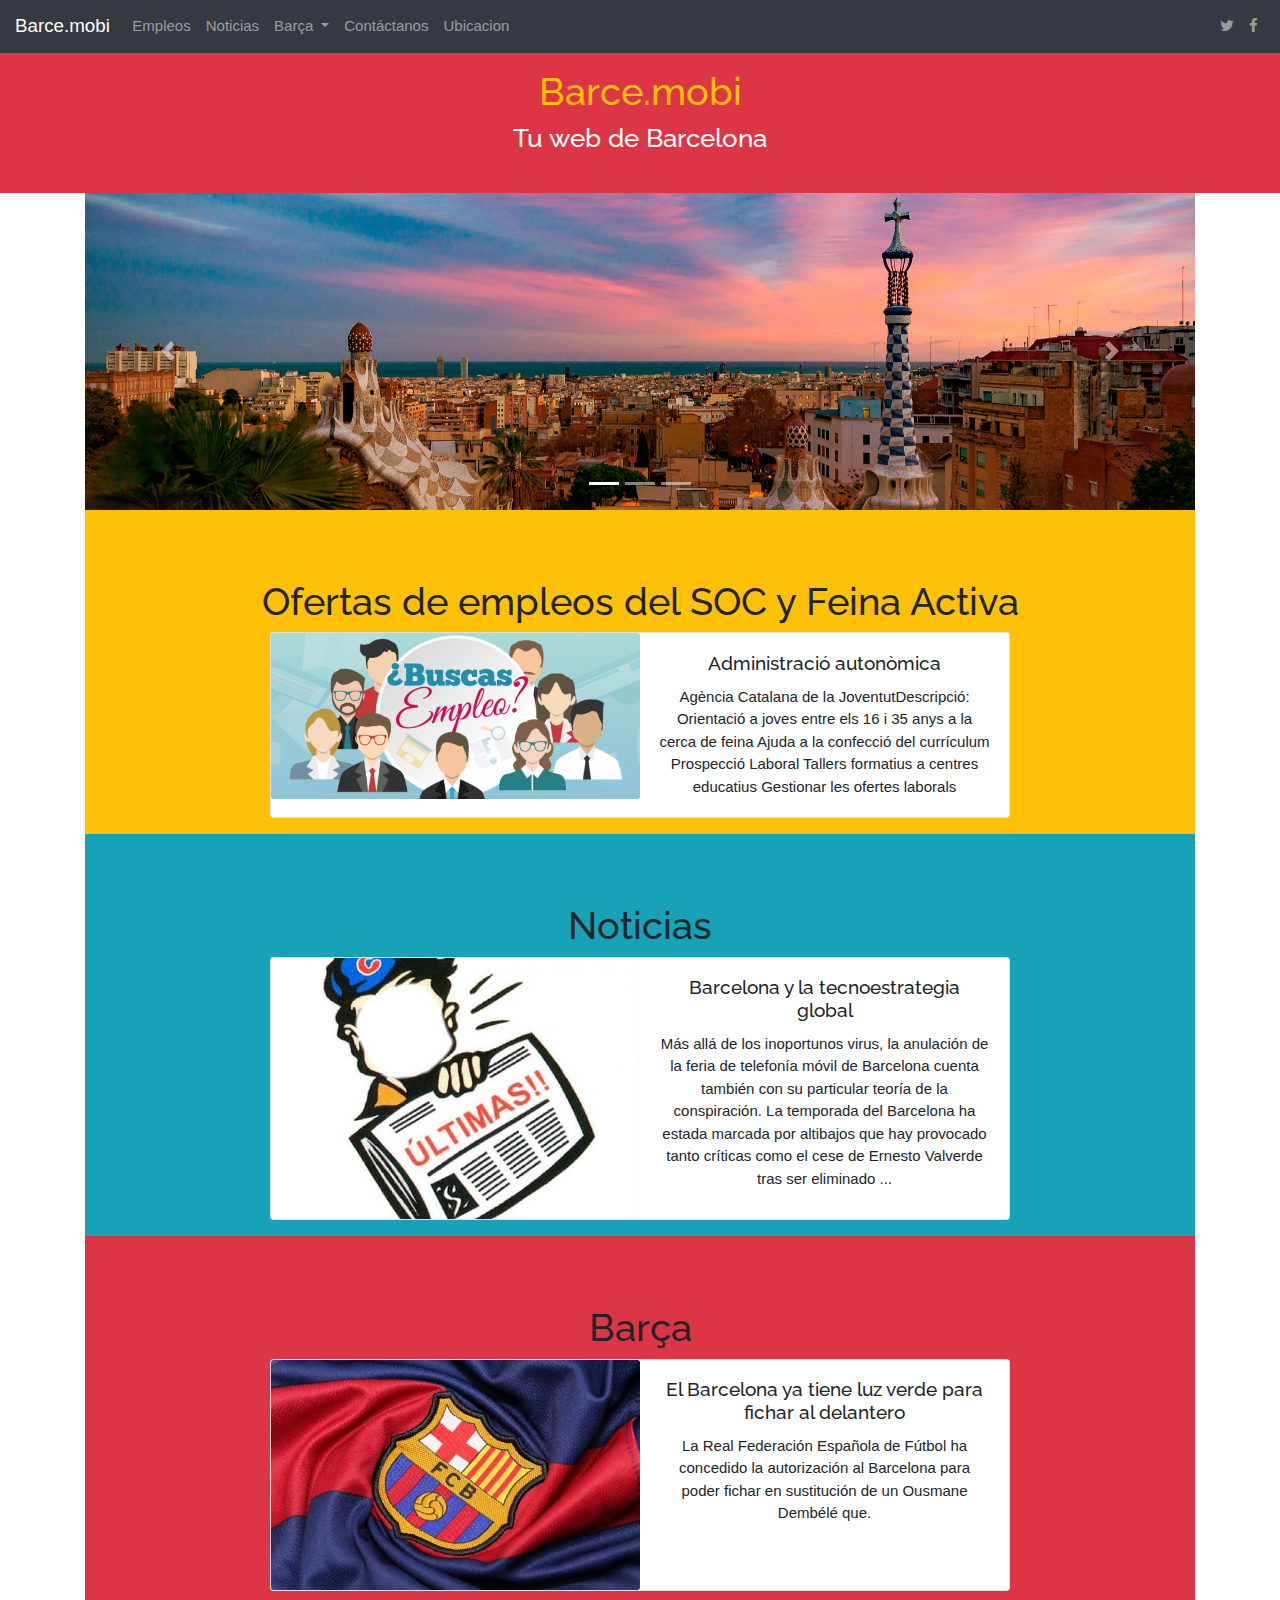
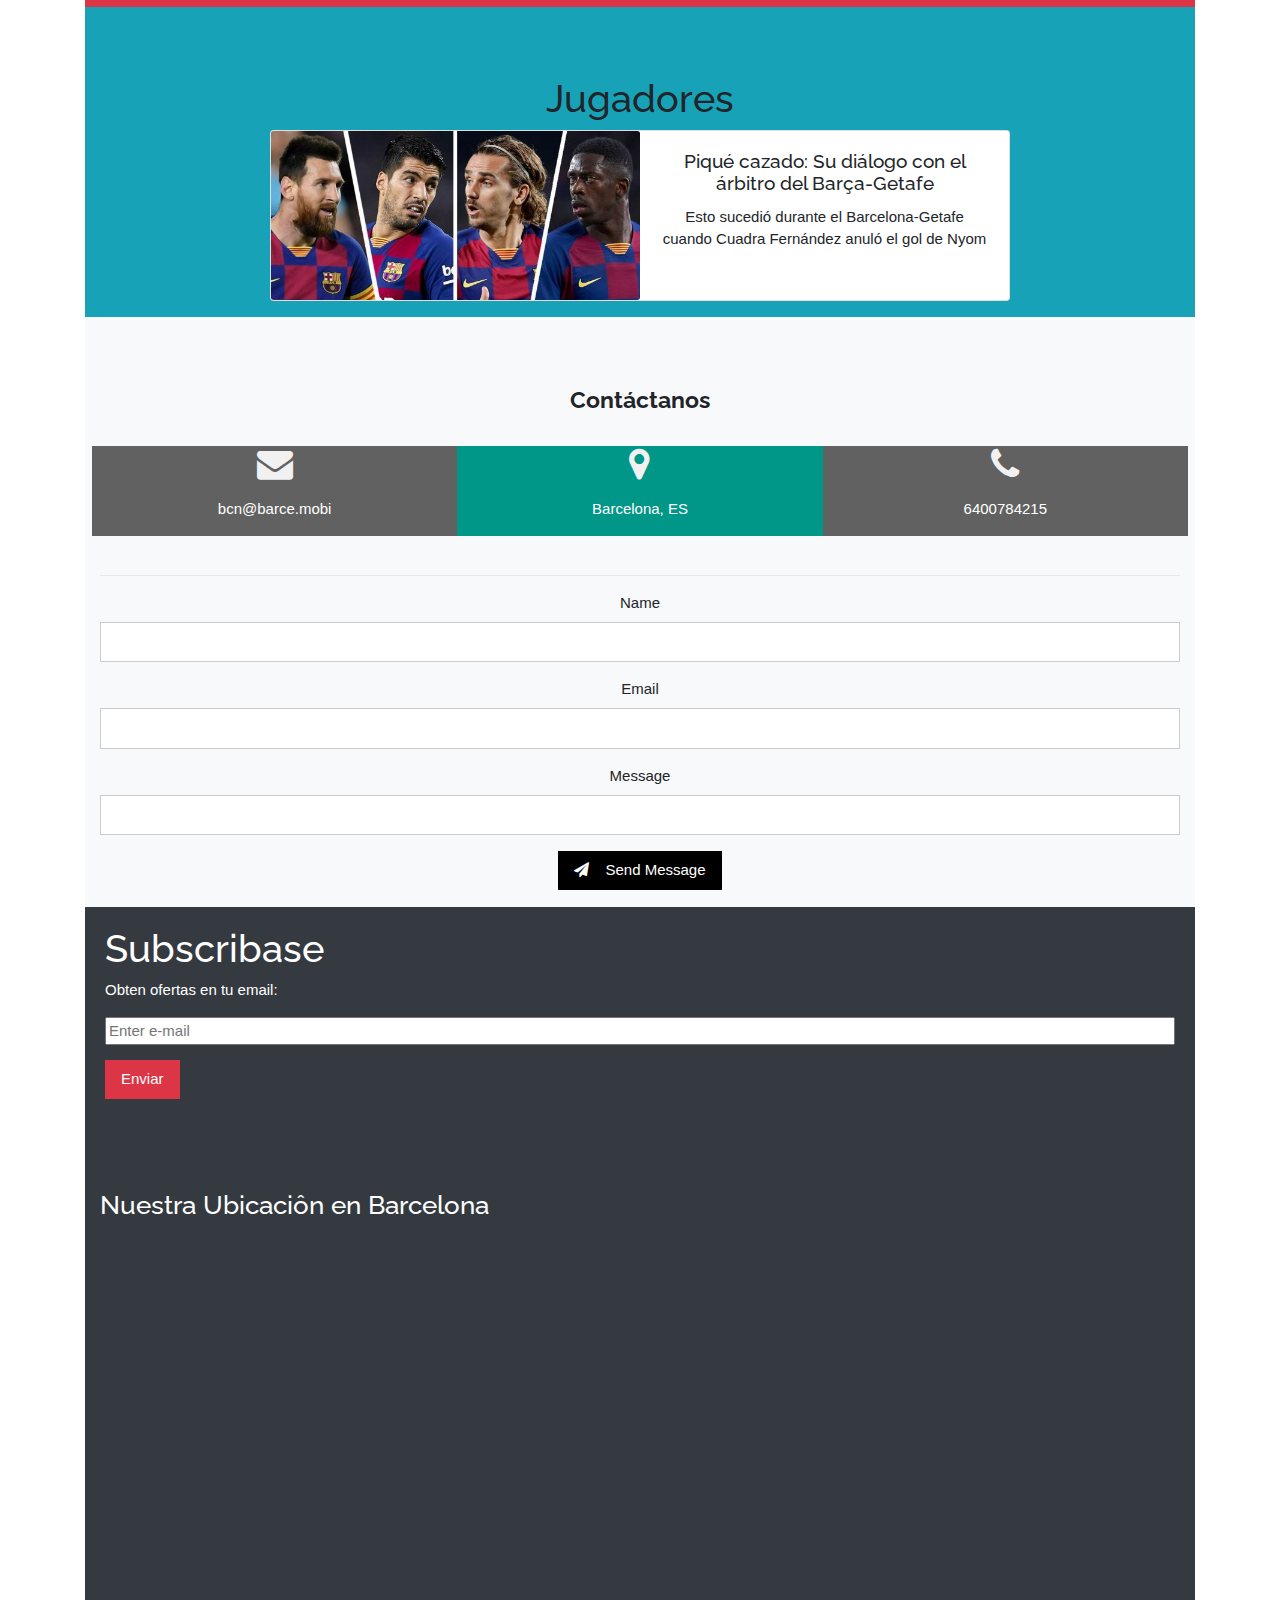
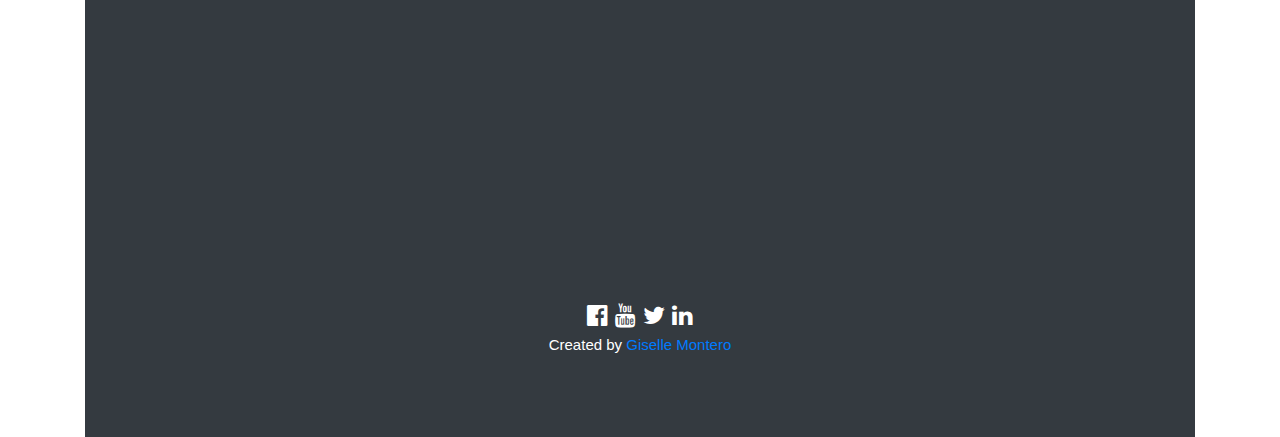
==== commit 69a8c401: "exam version" ====
--- a/barcelona.html
+++ b/barcelona.html
@@ -64,12 +64,12 @@
       <ul class="navbar-nav ml-auto nav-flex-icons">
         <li class="nav-item">
           <a class="nav-link waves-effect waves-light">
-            <i class="fa fa-twitter"><a href="https://www.facebook.com/giselle.montero"></a></i>
+            <i class="fa fa-twitter"></i>
           </a>
         </li>
         <li class="nav-item">
           <a class="nav-link waves-effect waves-light">
-            <i class="fa fa-facebook"><a href="https://www.facebook.com/giselle.montero"></a></i>
+            <i class="fa fa-facebook"></i>
           </a>
         </li>
 
